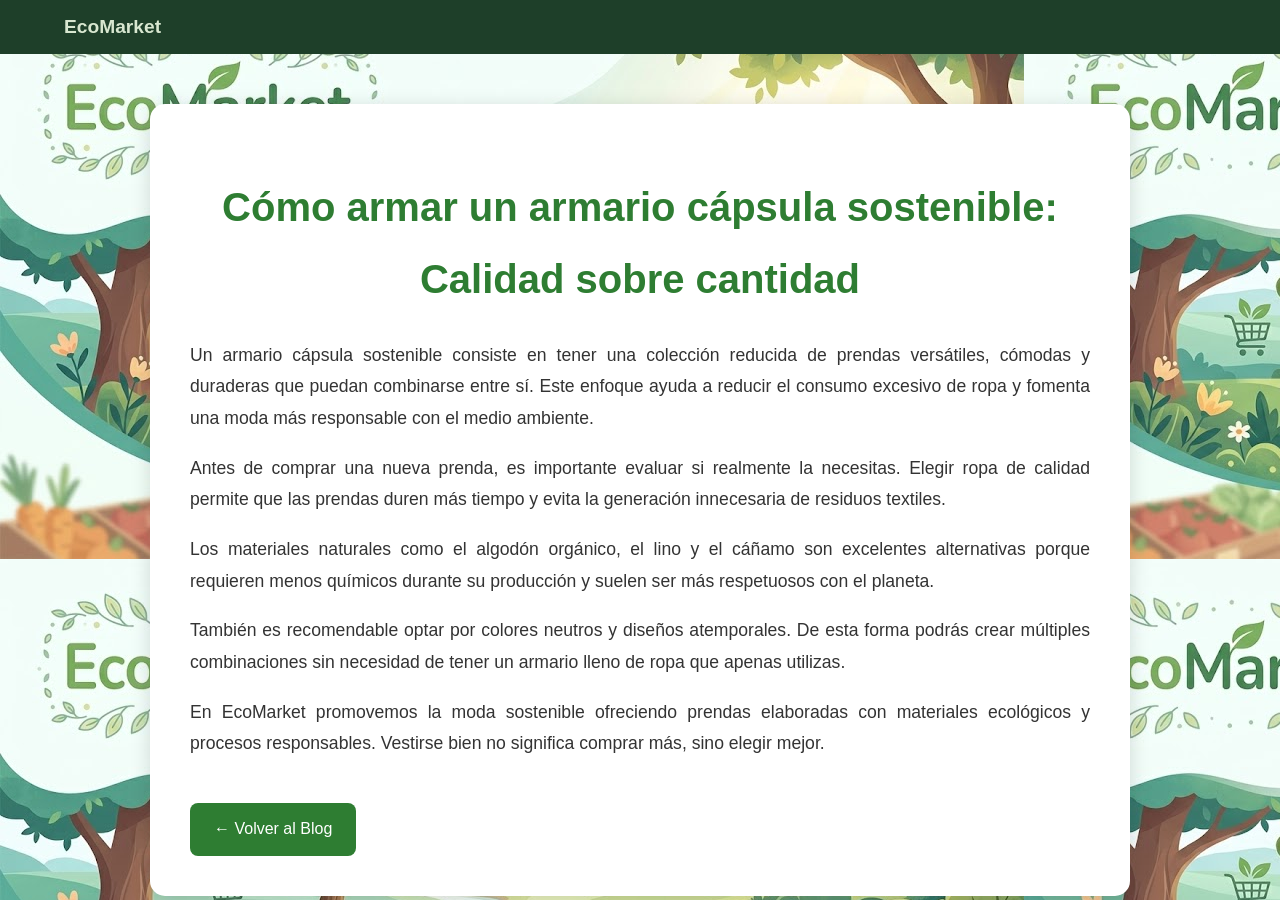
==== views/armario-sostenible.html @ 290cb40b "feat:agregue blog" ====
<!DOCTYPE html>
<html lang="es">
<head>
    <meta charset="UTF-8">
    <meta name="viewport" content="width=device-width, initial-scale=1.0">
    <title>Armario Cápsula Sostenible - EcoMarket</title>

    <link rel="stylesheet" href="../css/main.css">
    <link rel="stylesheet" href="../css/layout.css">
    <link rel="stylesheet" href="../css/components.css">
</head>
<body>

    <nav class="navbar">
        <a class="logo" href="../index.html">EcoMarket</a>
    </nav>

    <main class="articulo">

        <h1>Cómo armar un armario cápsula sostenible: Calidad sobre cantidad</h1>

        <p>
            Un armario cápsula sostenible consiste en tener una colección reducida
            de prendas versátiles, cómodas y duraderas que puedan combinarse entre sí.
            Este enfoque ayuda a reducir el consumo excesivo de ropa y fomenta una
            moda más responsable con el medio ambiente.
        </p>

        <p>
            Antes de comprar una nueva prenda, es importante evaluar si realmente
            la necesitas. Elegir ropa de calidad permite que las prendas duren más
            tiempo y evita la generación innecesaria de residuos textiles.
        </p>

        <p>
            Los materiales naturales como el algodón orgánico, el lino y el cáñamo
            son excelentes alternativas porque requieren menos químicos durante su
            producción y suelen ser más respetuosos con el planeta.
        </p>

        <p>
            También es recomendable optar por colores neutros y diseños atemporales.
            De esta forma podrás crear múltiples combinaciones sin necesidad de tener
            un armario lleno de ropa que apenas utilizas.
        </p>

        <p>
            En EcoMarket promovemos la moda sostenible ofreciendo prendas elaboradas
            con materiales ecológicos y procesos responsables. Vestirse bien no
            significa comprar más, sino elegir mejor.
        </p>

        <a href="blog.html" class="volver">← Volver al Blog</a>

    </main>

</body>
</html>
---- css/main.css ----
body {
    margin: 0;
    font-family: Arial, Helvetica, sans-serif;
    background-image:url(../img/icons/56448009-a522-4395-b816-e598111bb4ad.jpeg);
    background-size: cover;
    background-position: center;
    margin: 0;
    min-height: 100vh;
    background-attachment: fixed;
}
.hero {
    min-height: 100vh; 
}
.productos-seccion {
    min-height: 100vh;     
    padding: 60px 20px;  
    background-color: #f5f2e8;
    
}
---- css/layout.css ----
.navbar {
    position: sticky;
    top: 0;
    display: flex;
    align-items: center;
    justify-content: space-between;
    padding: 16px 5%;
    background-color: rgb(30, 63, 41);
}
.nav-links {
    display: flex;
    gap: 20px;
    justify-content: center;
    flex: 1;
}
.icons {
    display: flex;
    gap: 12px;
    width: 150px;
    justify-content: flex-end;
}
.logo {
    color: rgb(216, 231, 208);
    font-weight: bold;
    text-decoration: none;
    font-size: 1.2rem;
    width: 150px;
}

.nav-links a {
    color: rgb(216, 238, 222);
    text-decoration: none;
}

.img {
    width: 40px;
    height: 40px;
    object-fit: contain;
}
@media (max-width:768px){

    .navbar{
        flex-direction:column;
        gap:10px;
        padding:10px;
    }

    .nav-links{
        display:flex;
        flex-wrap:wrap;
        justify-content:center;
        gap:10px;
    }

    .logo,
    .icons{
        width:auto;
    }
}
---- css/components.css ----
.overlay{
    width:100%;
    height:100%;
    background:rgba(0,0,0,0.5);

    display:flex;
    flex-direction:column;
    justify-content:center;
    align-items:center;

    text-align:center;
    color:white;
}

.overlay h1{
    font-size:70px;
    margin-bottom:20px;
}

.overlay p{
    font-size:22px;
    margin-bottom:25px;
}

.boton{
    padding:14px 30px;
    background:#2e7d32;
    color:white;
    text-decoration:none;
    border-radius:10px;
    transition:0.3s;
}

.boton:hover{
    background:#1b5e20;
    transform:scale(1.05);
}
.formulario input:invalid,
.formulario textarea:invalid {
    border-color: #d32f2f !important;
    background-color: #ffebee !important;
}
.contacto{
    min-height:100vh;
    display:flex;
    justify-content:center;
    align-items:center;
    padding:50px;
}

.contacto-hover{
    width:100%;
    max-width:600px;
    background:white;
    padding:40px;
    border-radius:20px;
    box-shadow:0 5px 20px rgba(0,0,0,0.1);
}

.contacto-hover h1{
    margin-bottom:15px;
    color:#1e3f29;
}

.formulario{
    display:flex;
    flex-direction:column;
    gap:20px;
    margin-top:25px;
}

.formulario input,
.formulario textarea{
    padding:15px;
    border:1px solid #ccc;
    border-radius:10px;
    outline:none;
}

.formulario textarea{
    resize:none;
    height:150px;
}
.productos{
    display:grid;
    grid-template-columns:repeat(auto-fit,minmax(280px,1fr));
    gap:80px;
    padding:70px;

}

.card{
    background:rgb(233, 247, 234);
    border-radius:20px;
    overflow:hidden;
    box-shadow:0 5px 20px rgba(0,0,0,0.1);
    transition:0.3s;
    text-align:center;
    padding:40px;
}

.card:hover{
    transform:translateY(-10px);
}

.card img{
    width:100%;
    height:300px;
}

.card h2{
    margin-top:20px;
    font-size:24px;
}
.card a {

    background-color: #2e7d32;
    color: white;
    padding: 20px 10px;
    border-radius: 10px;
}

.card p{
    margin:15px;
    color:#666;
}

.card span{
    display:block;
    color:#2e7d32;
    font-size:22px;
    font-weight:bold;
    margin-bottom:20px;
}

.lista-filtros {
    list-style: none;
    padding: 0;
    display: flex;
    justify-content: center;
    gap: 20px;
    margin: 30px 0;
}

.lista-filtros a {
    text-decoration: none;
    color: #333;
    font-weight: bold;
    padding: 8px 16px;
    border-radius: 4px;
    background-color: #dbf1da;
    transition: all 0.3s ease;
}

.lista-filtros a:hover {
    background-color: #2e7d32; 
    color: white;
}
.grupo-productos {
    display: contents; 
}
body:has(:target) .grupo-productos {
    display: none;
}
body .grupo-productos:target {
    display: contents;
}
.contenido-sobre {
    background-color: rgba(234, 245, 235, 0.9);
    padding: 2.5rem 2rem;
    border-radius: 14px;
    box-shadow: 0 4px 20px rgba(0, 0, 0, 0.04);
    border-top: 5px solid #2e7d32;
    max-width: 900px;
    margin: 2rem auto;
}

.contenido-sobre h1 {
    font-size: 2.5rem;
    color: #1b5e20;
    margin-bottom: 1.5rem;
    text-align: center;
    letter-spacing: -0.5px;
}

.contenido-sobre p {
    font-size: 1.1rem;
    line-height: 1.7;
    color: #4a4a4a;
    margin-bottom: 1.5rem;
    text-align: justify;
}

.contenido-sobre strong {
    color: #2e7d32;
    font-weight: 600;
}

.valores {
    display: grid;
    grid-template-columns: repeat(2, 1fr);
    gap: 2rem;
    margin-top: 3.5rem;
    padding-bottom: 2rem;
}

.valor {
    background-color: #cae7c4;
    padding: 2.5rem 2rem;
    border-radius: 14px;
    box-shadow: 0 4px 20px rgba(0, 0, 0, 0.04);
    border-top: 5px solid #2e7d32;
    transition: transform 0.3s cubic-bezier(0.25, 0.8, 0.25, 1), 
                box-shadow 0.3s cubic-bezier(0.25, 0.8, 0.25, 1);
}

.valor:nth-child(3) {
    grid-column: span 2;
    justify-self: center;
    max-width: calc(50% - 1rem);
    width: 100%;
}

.valor:hover {
    transform: translateY(-6px);
    box-shadow: 0 12px 24px rgba(46, 125, 50, 0.12);
}

.valor h3 {
    color: #1b5e20;
    font-size: 1.4rem;
    margin-bottom: 1rem;
    position: relative;
    display: inline-block;
}
.contacto-rapido {
    background-color: rgba(188, 212, 188, 0.95);
    padding: 4rem 2rem;
    border-top: 5px solid #2e7d32;
    width: 100%;
    margin: 4rem 0 0 0;
    text-align: center;
    box-sizing: border-box;
}

.contacto-contenedor {
    max-width: 1100px;
    margin: 0 auto;.formulario input:invalid,
    .formulario textarea:invalid {
        border-color: #d32f2f !important;
        background-color: #ffffff !important;
    }
}

.contacto-contenedor p {
    font-size: 1.1rem;
    color: #4a4a4a;
    margin-bottom: 2.5rem;
}

.contacto-opciones {
    display: flex;
    justify-content: center;
    gap: 2rem;
    flex-wrap: wrap;
}

.contacto-item {
    display: flex;
    align-items: center;
    gap: 0.8rem;
    background-color: #daf7e1;
    padding: 1rem 2.5rem;
    border-radius: 50px;
    text-decoration: none;
    color: #333333;
    font-weight: 500;
    box-shadow: 0 4px 15px rgba(0, 0, 0, 0.06);
    border: 1px solid rgba(46, 125, 50, 0.1);
    transition: transform 0.2s ease, box-shadow 0.2s ease;
}

.contacto-item:hover {
    transform: translateY(-3px);
    box-shadow: 0 8px 20px rgba(46, 125, 50, 0.18);
    color: #2e7d32;
}

.contacto-item .icon {
    font-size: 1.3rem;
}

.footer {
    background-color: #1b5e20;
    color: #ffffff;
    text-align: center;
    padding: 2rem 1rem;
    margin-top: 0;
    width: 100%;
    font-family: 'Segoe UI', Tahoma, Geneva, Verdana, sans-serif;
    font-size: 0.9rem;
    box-sizing: border-box;
}

.footer p {
    margin: 0;
}

@media (max-width: 768px) {
    .contacto-rapido {
        padding: 3rem 1.5rem;
        margin-top: 2rem;
    }

    .contacto-contenedor h2 {
        font-size: 1.8rem;
    }

    .contacto-opciones {
        flex-direction: column;
        gap: 1.2rem;
    }

    .contacto-item {
        justify-content: center;
        padding: 1rem 1.5rem;
    }
}
.blog-seccion {
    max-width: 950px;
    margin: 0 auto;
    padding: 4rem 1.5rem;
    background-color: #ffffff;
}  
.blog-tarjeta {
    display: flex;
    flex-direction: column;
    gap: 2rem;
    margin-bottom: 3.5rem;
    padding-bottom: 3.5rem;
    border-bottom: 1px solid #e5e7eb;
    align-items: center;
}  
.blog-tarjeta:last-of-type {
    border-bottom: none;
    margin-bottom: 0;
    padding-bottom: 0;
}  
.blog-tarjeta__imagen-contenedor {
    width: 100%;
    max-width: 460px;
    aspect-ratio: 16 / 10.5;
    overflow: hidden;
    border-radius: 10px;
} 
.blog-tarjeta__imagen {
    width: 100%;
    height: 100%;
    object-fit: cover;
    object-position: center;
}  
.blog-tarjeta__contenido {
    width: 100%;
    display: flex;
    flex-direction: column;
    justify-content: center;
}  
.blog-tarjeta__meta {
    font-family: 'Inter', sans-serif;
    font-size: 0.75rem;
    font-weight: 600;
    letter-spacing: 0.05em;
    margin-bottom: 0.8rem;
}
.blog-tarjeta__categoria {
    color: #3b82f6;
    text-transform: uppercase;
}  
.blog-tarjeta__separador {
    margin: 0 0.5rem;
    color: #9ca3af;
}

.blog-tarjeta__fecha {
    color: #9ca3af;
}

.blog-tarjeta__titulo {
    font-family: 'Playfair Display', Georgia, serif;
    font-size: 1.65rem;
    color: #111827;
    font-weight: 600;
    line-height: 1.25;
    margin-bottom: 0.85rem;
}
.blog-tarjeta__resumen {
    font-family: 'Inter', sans-serif;
    color: #4b5563;
    font-size: 0.95rem;
    line-height: 1.6;
    margin-bottom: 1.3rem;
}

.blog-tarjeta__enlace {
    color: #2563eb;
    text-decoration: none;
    font-weight: 500;
    font-size: 0.9rem;
    display: inline-flex;
    align-items: center;
    gap: 0.4rem;
}

.blog-tarjeta__enlace:hover {
    text-decoration: underline;
} 
@media (min-width: 768px) {
    .blog-tarjeta {
    flex-direction: row;
    gap: 3.5rem;
    }
    .blog-tarjeta__imagen-contenedor {
    width: 44%;
    max-width: none;
    }
    .blog-tarjeta__contenido {
    width: 56%;
    }
}
.articulo {
    max-width: 900px;
    margin: 50px auto;
    padding: 40px;
    background: #ffffff;
    border-radius: 15px;
    box-shadow: 0 4px 20px rgba(0,0,0,0.15);
    color: #333;
    line-height: 1.8;
}

.articulo h1 {
    color: #2e7d32;
    font-size: 2.5rem;
    text-align: center;
    margin-bottom: 25px;
}

.articulo p {
    font-size: 1.1rem;
    margin-bottom: 18px;
    text-align: justify;
}

.volver {
    display: inline-block;
    margin-top: 25px;
    padding: 12px 24px;
    background: #2e7d32;
    color: white;
    text-decoration: none;
    border-radius: 8px;
    transition: 0.3s;
}

.volver:hover {
    background: #1b5e20;
}


body {
    background: #f4f6f4;
    min-height: 100vh;
    background-image: url(../img/icons/56448009-a522-4395-b816-e598111bb4ad.jpeg);
}
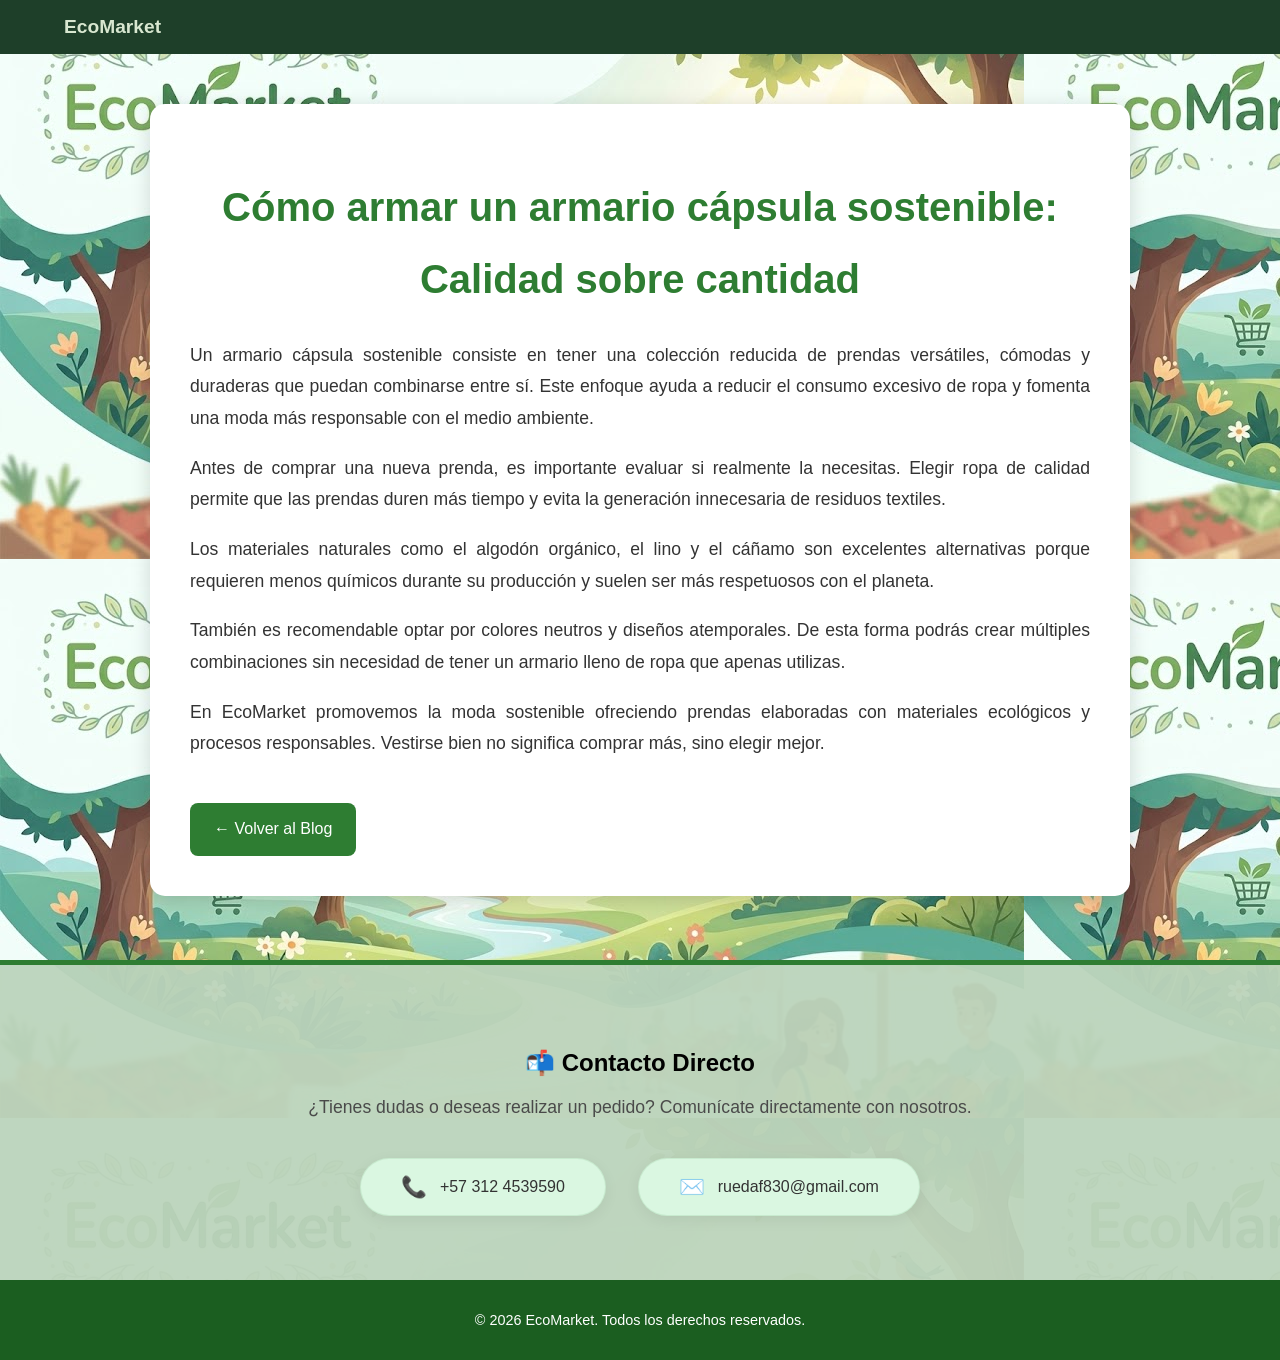
==== commit 9e9f4c31: "agregue footer" ====
--- a/views/armario-sostenible.html
+++ b/views/armario-sostenible.html
@@ -53,6 +53,25 @@
         <a href="blog.html" class="volver">← Volver al Blog</a>
 
     </main>
-
+    <section class="contacto-rapido">
+        <div class="contacto-contenedor">
+            <h2>📬 Contacto Directo</h2>
+            <p>¿Tienes dudas o deseas realizar un pedido? Comunícate directamente con nosotros.</p>
+            <div class="contacto-opciones">
+                <a href="https://wa.me/573124539590" target="_blank" class="contacto-item">
+                    <span class="icon">📞</span>
+                    <span class="texto">+57 312 4539590</span>
+                </a>
+                <a href="mailto:ruedaf830@gmail.com" class="contacto-item">
+                    <span class="icon">✉️</span>
+                    <span class="texto">ruedaf830@gmail.com</span>
+                </a>
+            </div>
+        </div>
+    </section>
+    
+    <footer class="footer">
+        <p>&copy; 2026 EcoMarket. Todos los derechos reservados.</p>
+    </footer>
 </body>
 </html>
